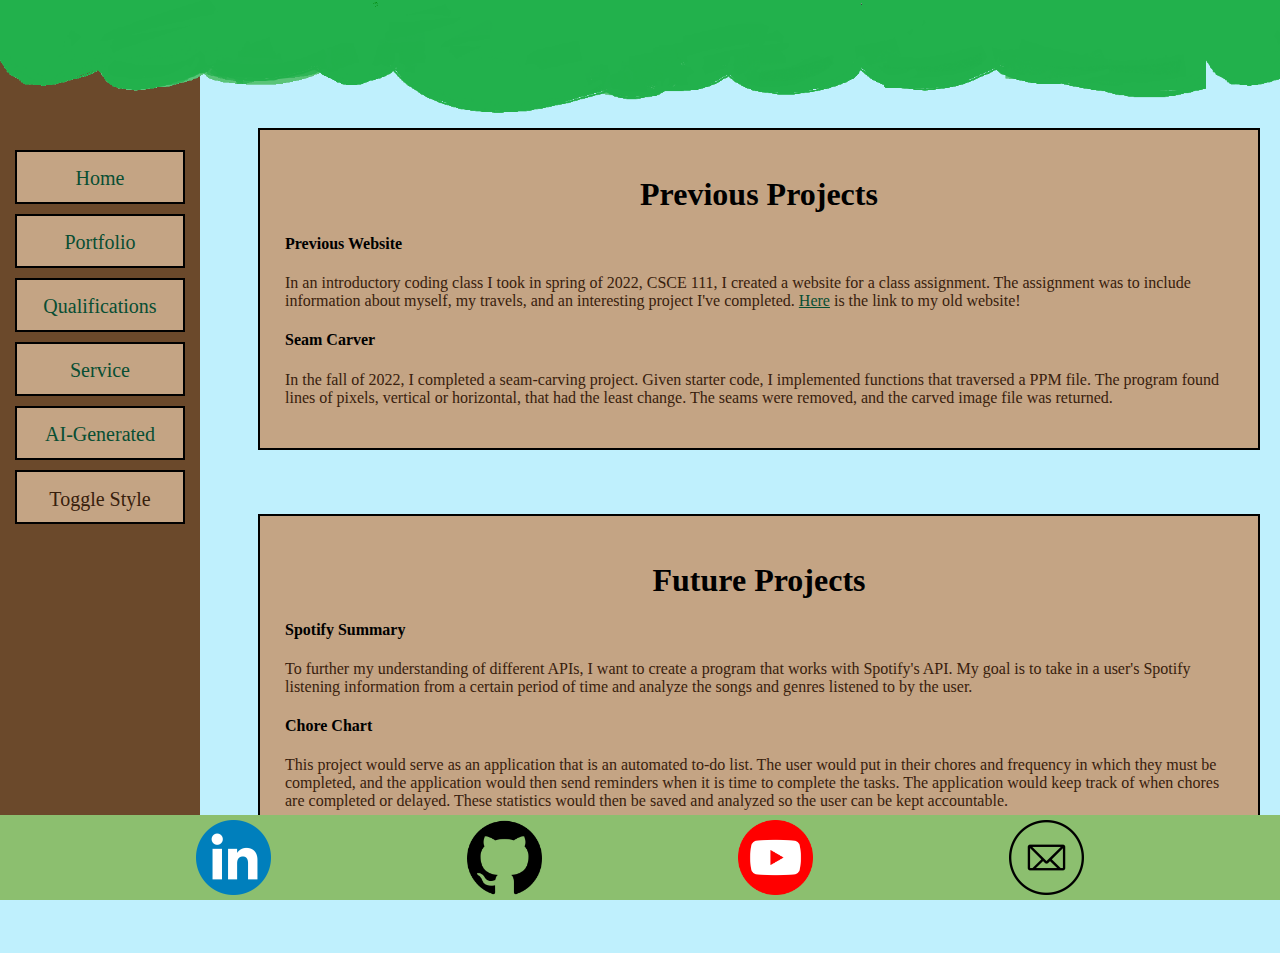
==== portfolio.html @ 126e7713 "initial website commit" ====
<!DOCTYPE html>
<html>
    <head>
        <title>Portfolio</title>
        <link id="mainStyleSheet" rel="stylesheet" type="text/css" href="style1.css" />
    </head>
    <body>
        <div class="header">
            <img src="images/leaves1.png">
        </div> 
        <nav>
            <ul>
                <div class="nav">
                    <li><a href="index.html">Home</a></li>
                    <li><a href="portfolio.html">Portfolio</a></li>
                    <li><a href="qualifications.html">Qualifications</a></li>
                    <li><a href="service.html">Service</a></li>
                    <li><a href="ai.html">AI-Generated</a></li>
                    <div class="style button">
                        <li><a href=""><button onclick="toggleStyleSheet()" type="button">Toggle Style</button></a></li>
                    </div>
                    <script src="function.js"></script>
                </div>  
            </ul>
        </nav>
        <div class="style-2-wrapper">
            <div class="intro">
                <div class="body-text">
                    <div id="first-box">
                        <h1>
                            Previous Projects
                        </h1>
                        <h4>
                            Previous Website
                        </h4>
                        <p>
                            In an introductory coding class I took in spring of 
                            2022, CSCE 111, I created a website for a class 
                            assignment. The assignment was to include information 
                            about myself, my travels, and an interesting project
                            I've completed. <a href="csce111/index.html" target="_blank">Here</a> is the link to my old website!
                        </p>
                        <h4>
                            Seam Carver
                        </h4>
                        <p>
                            In the fall of 2022, I completed a seam-carving project. 
                            Given starter code, I implemented functions that traversed 
                            a PPM file. The program found lines of pixels, vertical or 
                            horizontal, that had the least change. The seams were 
                            removed, and the carved image file was returned.
                        </p>
                    </div>
                </div>
            </div>
            <div class="box">
                <div id="second-box">
                    <h1>
                        Future Projects
                    </h1>
                    <h4>
                        Spotify Summary
                    </h4>
                    <p>
                        To further my understanding of different APIs, I want to create a 
                        program that works with Spotify's API. My goal is to take 
                        in a user's Spotify listening information from a certain period of 
                        time and analyze the songs and genres listened to by the user.  
                    </p>
                    <h4>
                        Chore Chart
                    </h4>
                    <p>
                        This project would serve as an application that is an automated 
                        to-do list. The user would put in their chores and frequency in 
                        which they must be completed, and the application would then send 
                        reminders when it is time to complete the tasks. The application 
                        would keep track of when chores are completed or delayed. These 
                        statistics would then be saved and analyzed so the user can be 
                        kept accountable.
                    </p>
                </div>
            </div>
        </div>
        <div class="footer">
            <a id="LinkedIn" href="https://www.linkedin.com/in/kaitlyn-griffin-999b4128b/" target="_blank">
                <img src="images/linkedin.png" alt="LinkedIn"/>
            </a>
            <a id="GitHub" href="https://github.com/kaitlyngrif" target="_blank">
                <img src="images/github.png" alt="GitHub Logo" />
            </a> 
            <a id="YouTube" href="https://www.youtube.com/channel/UCiBrDJYBAdUKS9cdfab2o9w" target="_blank">
                <img src="images/youtube.png" alt="YouTube Logo" />
            </a>
            <a id="Email" href="mailto:griffin.kaitlyn@tamu.edu" target="_blank">
                <img src="images/email.png" alt="Email Logo" />
            </a>
        </div>
    </body>
</html>
---- style1.css ----
body{
    background-color: #bff0fd;
    font-family: Georgia, 'Times New Roman', Times, serif;
}
p{
    font-size: 16px;
    color: #38200c;
}

/*
    formatting for the leaves of the tree
*/
.header{
    background-image: url(images/leaves1.png);
    background-repeat: repeat-x;
    background-size: contain;
    position: fixed;
    height: 120px;
    width: 100%;
    padding: 0;
    margin: 0 auto;
    top: 0;
    left: 0;
    display: flex;
    z-index: 100; 
}

/*
    trunk of the tree and the "signs" placed on it 
*/
nav ul{
    list-style-type: none;
    margin: 0;
    padding: 0;
    width: 200px;
    background-color: #6B492B;
    position: fixed;
    overflow: auto;
    z-index: 10;
    bottom: 85px;
    top: 0;
    left: 0;
}
nav li a{
    font-size: 20px;
    display: block;
    text-align: center;
    text-decoration-line: none;
    border: 2px solid black;
    background-color: #C4A484;
    height: 20px;
    padding: 15px;
    margin-top: 10px; 
    margin-left: 15px;
    margin-right: 15px;
    color: black;
}
nav ul:first-child{
    padding-top: 140px;
}
/*
    colors for links on the page
*/
a:link{
    color: #084e33;
}
a:visited{
    color: #47192C;
}
a:hover{
    color: #53000E;
}

/*
    button styling
*/
button{
    background-color: #C4A484;
    text-align: center;
    border: none;
    font-size: 20px;
    color: #38200c;
    font-family: Georgia, 'Times New Roman', Times, serif;
}

/*
    formatting for first content box on the page. margins are used 
    specifically so that the leaves and trunk do not cover any content.
*/
.intro{
    width: 75%;
    padding: 25px;
    margin: 30px;
    margin-top: 120px;
    margin-left: 250px;
    border: 2px solid black;
    background-color: #C4A484;
    overflow: hidden;
    display: inline-block;
}
.intro h1{
    text-align: center;
}
.intro iframe{
    width: 900px;
    height: 700px;
}
#resume{
    text-align: center;
}
/*
    formatting used for any content boxes following the first box (intro)
*/
.box{
    width: 75%;
    padding: 25px;
    margin: 30px;
    margin-left: 250px;
    margin-bottom: 100px;
    border: 2px solid black;
    background-color: #C4A484;
    overflow: hidden;
    
}
.box h1{
    text-align: center;
}

.body-text{
    display: inline-block;
}
#body-image img{
    height: 200px;
    width: 200px;
    float: right;
    padding-left: 10px;
    padding-bottom: 10px;
}

/*
    formatting for the two columns on qualifications
*/
.grid-container {
    display: inline-grid;
    width: 76.5%;
    margin-left: 250px;
    margin-bottom: 100px;
    align-self: center;
    justify-self: space-evenly;
    justify-content: space-between;
    grid-template-columns: 1fr 1fr;
    gap: 30px;
}
.grid-child {
    border: 2px solid black;
    background-color: #C4A484;
    width: 100%;
    padding: 10px;
}
.grid-child h3{
    text-align: center;
}

/*
    formatting for the grass and image links at the bottom of the screen
*/
.footer{
    width: 100%;
    background-color: #8CBF6F;
    height: 80px;
    position: fixed;
    display:flex;
    flex-direction: row;
    justify-content: space-evenly;
    bottom: 0;
    left: 0;
    overflow: hidden;
    text-align: center;
    border: none;
    margin-top: 100px;
    padding-top: 5px;
    text-decoration-line: none;
}
.footer img{
    width: 75px;
    height: 75px;
}
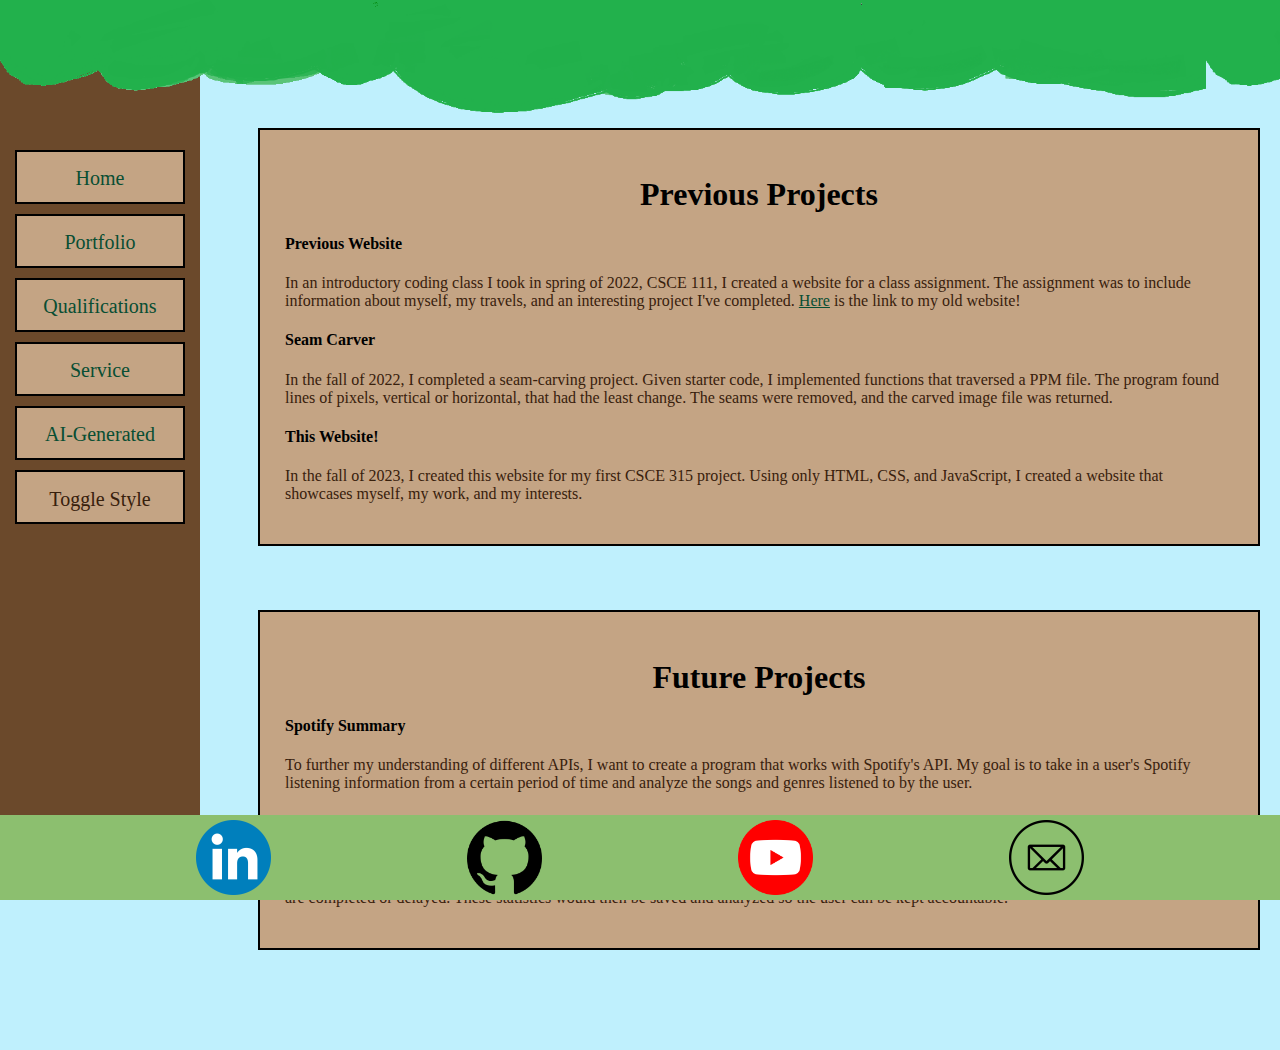
==== commit 1cc17d4f: "portfolio update" ====
--- a/portfolio.html
+++ b/portfolio.html
@@ -50,6 +50,13 @@
                             horizontal, that had the least change. The seams were 
                             removed, and the carved image file was returned.
                         </p>
+                        <h4>
+                            This Website!
+                        </h4>
+                        <p>
+                            In the fall of 2023, I created this website for my first CSCE 315 project.
+                            Using only HTML, CSS, and JavaScript, I created a website that showcases myself, my work, and my interests.
+                        </p>
                     </div>
                 </div>
             </div>
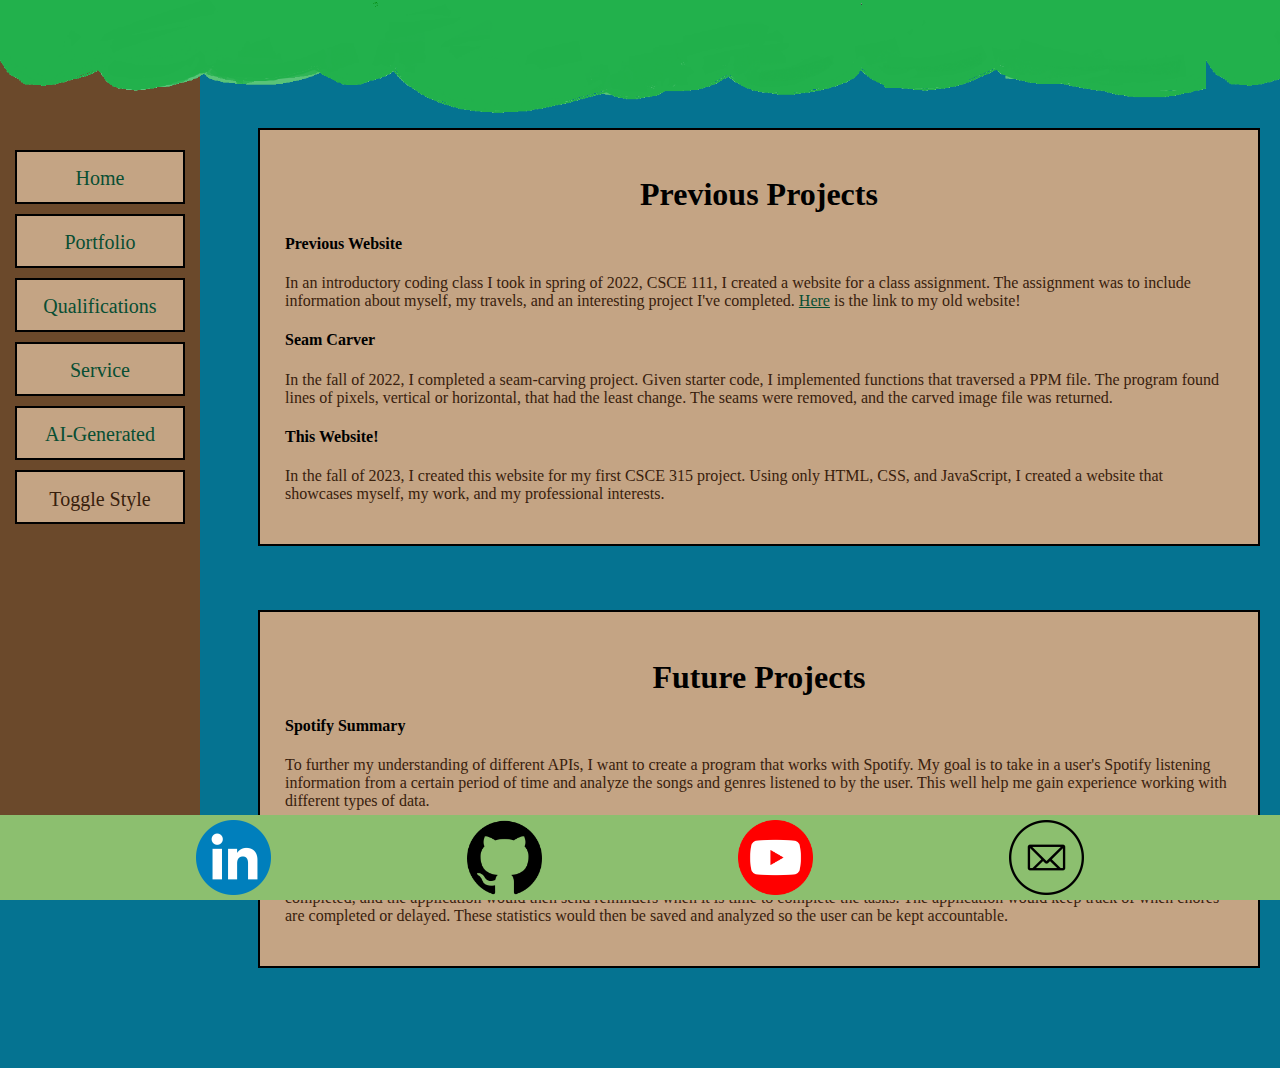
==== commit 82fd94a8: "portfolio change (testing lambda function)" ====
--- a/portfolio.html
+++ b/portfolio.html
@@ -55,7 +55,8 @@
                         </h4>
                         <p>
                             In the fall of 2023, I created this website for my first CSCE 315 project.
-                            Using only HTML, CSS, and JavaScript, I created a website that showcases myself, my work, and my interests.
+                            Using only HTML, CSS, and JavaScript, I created a website that showcases 
+                            myself, my work, and my professional interests.
                         </p>
                     </div>
                 </div>
@@ -70,9 +71,10 @@
                     </h4>
                     <p>
                         To further my understanding of different APIs, I want to create a 
-                        program that works with Spotify's API. My goal is to take 
+                        program that works with Spotify. My goal is to take 
                         in a user's Spotify listening information from a certain period of 
-                        time and analyze the songs and genres listened to by the user.  
+                        time and analyze the songs and genres listened to by the user. 
+                        This well help me gain experience working with different types of data.
                     </p>
                     <h4>
                         Chore Chart
--- a/style1.css
+++ b/style1.css
@@ -1,5 +1,5 @@
 body{
-    background-color: #bff0fd;
+    background-color: #057391;
     font-family: Georgia, 'Times New Roman', Times, serif;
 }
 p{
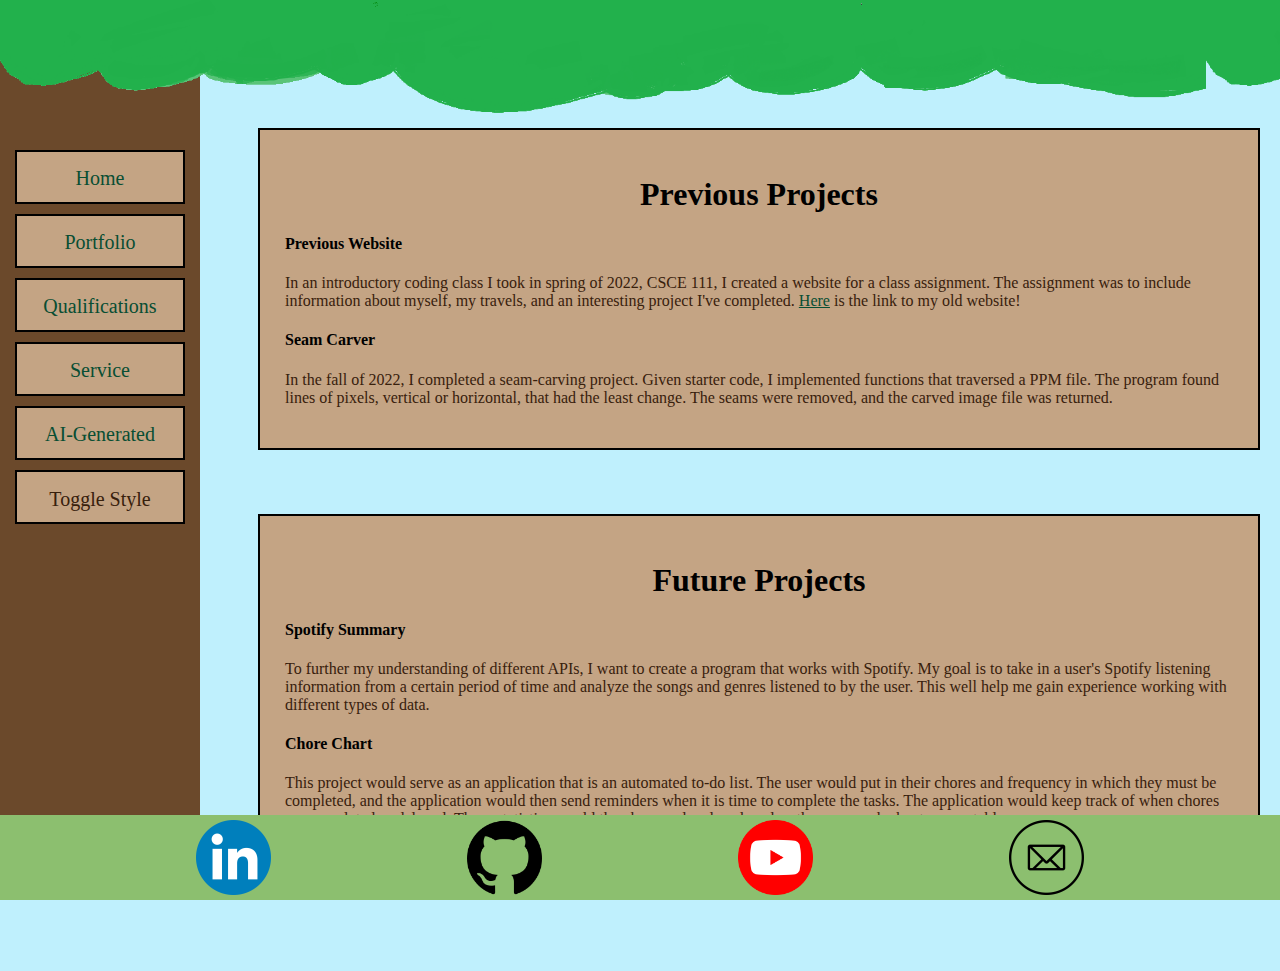
==== commit 95e31b20: "website demo video" ====
--- a/portfolio.html
+++ b/portfolio.html
@@ -50,14 +50,6 @@
                             horizontal, that had the least change. The seams were 
                             removed, and the carved image file was returned.
                         </p>
-                        <h4>
-                            This Website!
-                        </h4>
-                        <p>
-                            In the fall of 2023, I created this website for my first CSCE 315 project.
-                            Using only HTML, CSS, and JavaScript, I created a website that showcases 
-                            myself, my work, and my professional interests.
-                        </p>
                     </div>
                 </div>
             </div>
--- a/style1.css
+++ b/style1.css
@@ -1,5 +1,5 @@
 body{
-    background-color: #057391;
+    background-color: #bff0fd;
     font-family: Georgia, 'Times New Roman', Times, serif;
 }
 p{
